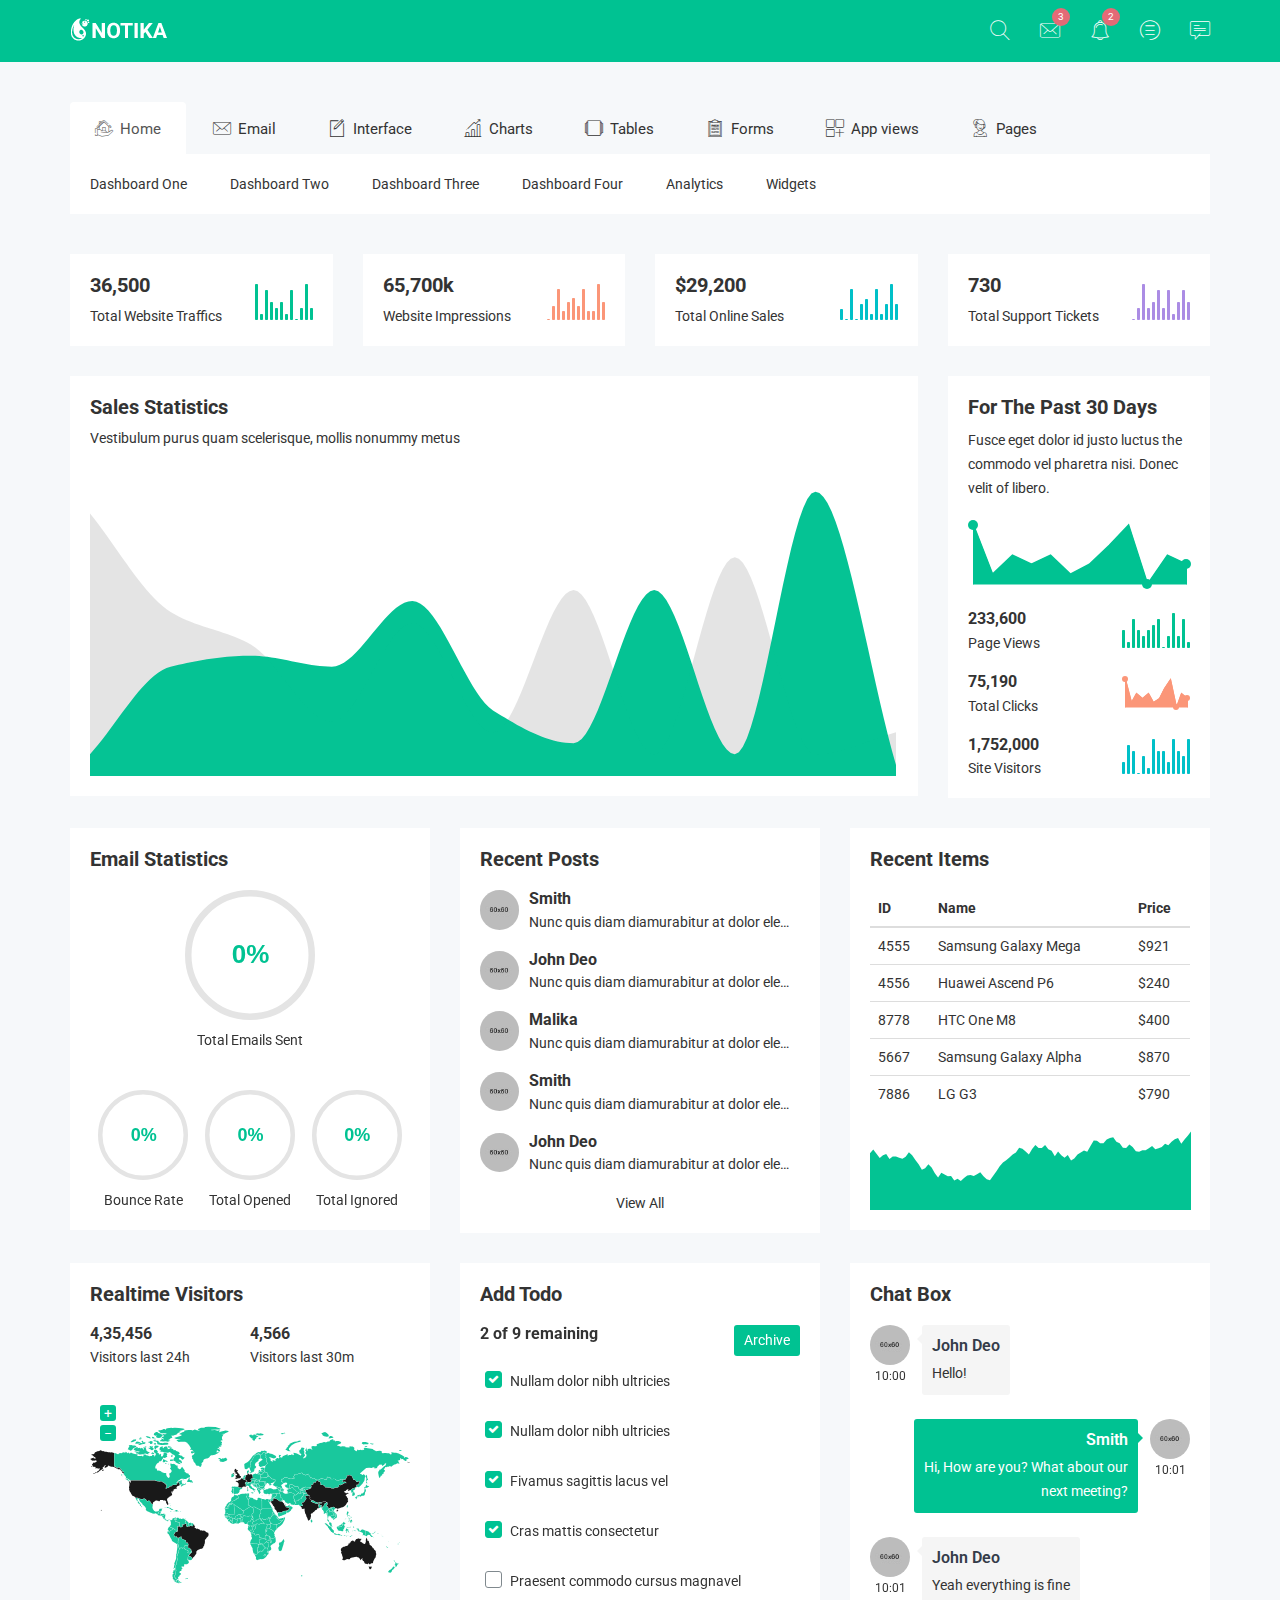
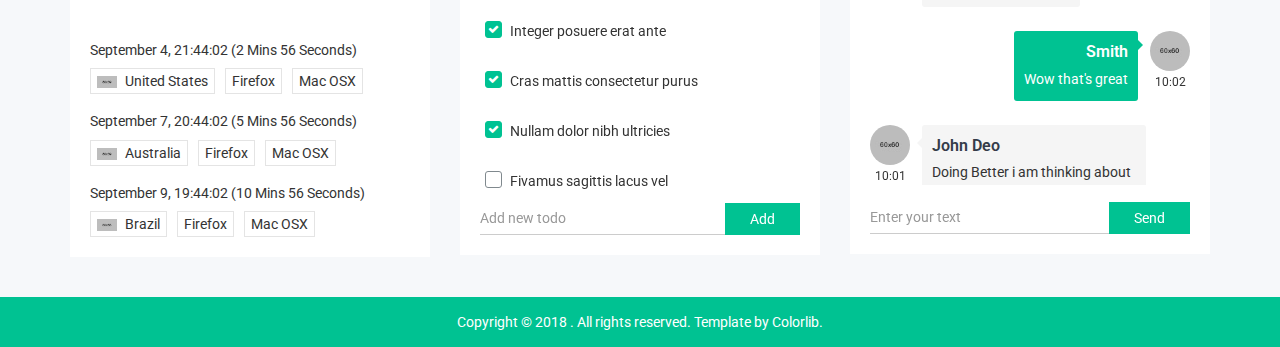
==== notika/green-horizotal/index.html @ bfae6a3f "Inicio Codificacion Proyecto Follow Go S.A.S" ====
<!doctype html>
<html lang="es-ES">

<head>
    <meta charset="utf-8">
    <meta http-equiv="x-ua-compatible" content="ie=edge">
    <title>Follow Go S.A.S</title>
    <meta name="description" content="">
    <meta name="viewport" content="width=device-width, initial-scale=1">
    <!-- favicon
		============================================ -->
    <link rel="shortcut icon" type="image/x-icon" href="img/favicon.ico">
    <!-- Google Fonts
		============================================ -->
    <link href="https://fonts.googleapis.com/css?family=Roboto:100,300,400,700,900" rel="stylesheet">
    <!-- Bootstrap CSS
		============================================ -->
    <link rel="stylesheet" href="css/bootstrap.min.css">
    <!-- Bootstrap CSS
		============================================ -->
    <link rel="stylesheet" href="css/font-awesome.min.css">
    <!-- owl.carousel CSS
		============================================ -->
    <link rel="stylesheet" href="css/owl.carousel.css">
    <link rel="stylesheet" href="css/owl.theme.css">
    <link rel="stylesheet" href="css/owl.transitions.css">
    <!-- meanmenu CSS
		============================================ -->
    <link rel="stylesheet" href="css/meanmenu/meanmenu.min.css">
    <!-- animate CSS
		============================================ -->
    <link rel="stylesheet" href="css/animate.css">
    <!-- normalize CSS
		============================================ -->
    <link rel="stylesheet" href="css/normalize.css">
    <!-- mCustomScrollbar CSS
		============================================ -->
    <link rel="stylesheet" href="css/scrollbar/jquery.mCustomScrollbar.min.css">
    <!-- jvectormap CSS
		============================================ -->
    <link rel="stylesheet" href="css/jvectormap/jquery-jvectormap-2.0.3.css">
    <!-- notika icon CSS
		============================================ -->
    <link rel="stylesheet" href="css/notika-custom-icon.css">
    <!-- wave CSS
		============================================ -->
    <link rel="stylesheet" href="css/wave/waves.min.css">
    <!-- main CSS
		============================================ -->
    <link rel="stylesheet" href="css/main.css">
    <!-- style CSS
		============================================ -->
    <link rel="stylesheet" href="style.css">
    <!-- responsive CSS
		============================================ -->
    <link rel="stylesheet" href="css/responsive.css">
    <!-- modernizr JS
		============================================ -->
    <script src="js/vendor/modernizr-2.8.3.min.js"></script>
</head>

<body>
    <!--[if lt IE 8]>
            <p class="browserupgrade">You are using an <strong>outdated</strong> browser. Please <a href="http://browsehappy.com/">upgrade your browser</a> to improve your experience.</p>
        <![endif]-->
    <!-- Start Header Top Area -->
    <div class="header-top-area">
        <div class="container">
            <div class="row">
                <div class="col-lg-4 col-md-4 col-sm-12 col-xs-12">
                    <div class="logo-area">
                        <a href="#"><img src="img/logo/logo.png" alt="" /></a>
                    </div>
                </div>
                <div class="col-lg-8 col-md-8 col-sm-12 col-xs-12">
                    <div class="header-top-menu">
                        <ul class="nav navbar-nav notika-top-nav">
                            <li class="nav-item dropdown">
                                <a href="#" data-toggle="dropdown" role="button" aria-expanded="false" class="nav-link dropdown-toggle"><span><i class="notika-icon notika-search"></i></span></a>
                                <div role="menu" class="dropdown-menu search-dd animated flipInX">
                                    <div class="search-input">
                                        <i class="notika-icon notika-left-arrow"></i>
                                        <input type="text" />
                                    </div>
                                </div>
                            </li>
                            <li class="nav-item dropdown">
                                <a href="#" data-toggle="dropdown" role="button" aria-expanded="false" class="nav-link dropdown-toggle"><span><i class="notika-icon notika-mail"></i></span></a>
                                <div role="menu" class="dropdown-menu message-dd animated zoomIn">
                                    <div class="hd-mg-tt">
                                        <h2>Messages</h2>
                                    </div>
                                    <div class="hd-message-info">
                                        <a href="#">
                                            <div class="hd-message-sn">
                                                <div class="hd-message-img">
                                                    <img src="img/post/1.jpg" alt="" />
                                                </div>
                                                <div class="hd-mg-ctn">
                                                    <h3>David Belle</h3>
                                                    <p>Cum sociis natoque penatibus et magnis dis parturient montes</p>
                                                </div>
                                            </div>
                                        </a>
                                        <a href="#">
                                            <div class="hd-message-sn">
                                                <div class="hd-message-img">
                                                    <img src="img/post/2.jpg" alt="" />
                                                </div>
                                                <div class="hd-mg-ctn">
                                                    <h3>Jonathan Morris</h3>
                                                    <p>Cum sociis natoque penatibus et magnis dis parturient montes</p>
                                                </div>
                                            </div>
                                        </a>
                                        <a href="#">
                                            <div class="hd-message-sn">
                                                <div class="hd-message-img">
                                                    <img src="img/post/4.jpg" alt="" />
                                                </div>
                                                <div class="hd-mg-ctn">
                                                    <h3>Fredric Mitchell</h3>
                                                    <p>Cum sociis natoque penatibus et magnis dis parturient montes</p>
                                                </div>
                                            </div>
                                        </a>
                                        <a href="#">
                                            <div class="hd-message-sn">
                                                <div class="hd-message-img">
                                                    <img src="img/post/1.jpg" alt="" />
                                                </div>
                                                <div class="hd-mg-ctn">
                                                    <h3>David Belle</h3>
                                                    <p>Cum sociis natoque penatibus et magnis dis parturient montes</p>
                                                </div>
                                            </div>
                                        </a>
                                        <a href="#">
                                            <div class="hd-message-sn">
                                                <div class="hd-message-img">
                                                    <img src="img/post/2.jpg" alt="" />
                                                </div>
                                                <div class="hd-mg-ctn">
                                                    <h3>Glenn Jecobs</h3>
                                                    <p>Cum sociis natoque penatibus et magnis dis parturient montes</p>
                                                </div>
                                            </div>
                                        </a>
                                    </div>
                                    <div class="hd-mg-va">
                                        <a href="#">View All</a>
                                    </div>
                                </div>
                            </li>
                            <li class="nav-item nc-al"><a href="#" data-toggle="dropdown" role="button" aria-expanded="false" class="nav-link dropdown-toggle"><span><i class="notika-icon notika-alarm"></i></span><div class="spinner4 spinner-4"></div><div class="ntd-ctn"><span>3</span></div></a>
                                <div role="menu" class="dropdown-menu message-dd notification-dd animated zoomIn">
                                    <div class="hd-mg-tt">
                                        <h2>Notification</h2>
                                    </div>
                                    <div class="hd-message-info">
                                        <a href="#">
                                            <div class="hd-message-sn">
                                                <div class="hd-message-img">
                                                    <img src="img/post/1.jpg" alt="" />
                                                </div>
                                                <div class="hd-mg-ctn">
                                                    <h3>David Belle</h3>
                                                    <p>Cum sociis natoque penatibus et magnis dis parturient montes</p>
                                                </div>
                                            </div>
                                        </a>
                                        <a href="#">
                                            <div class="hd-message-sn">
                                                <div class="hd-message-img">
                                                    <img src="img/post/2.jpg" alt="" />
                                                </div>
                                                <div class="hd-mg-ctn">
                                                    <h3>Jonathan Morris</h3>
                                                    <p>Cum sociis natoque penatibus et magnis dis parturient montes</p>
                                                </div>
                                            </div>
                                        </a>
                                        <a href="#">
                                            <div class="hd-message-sn">
                                                <div class="hd-message-img">
                                                    <img src="img/post/4.jpg" alt="" />
                                                </div>
                                                <div class="hd-mg-ctn">
                                                    <h3>Fredric Mitchell</h3>
                                                    <p>Cum sociis natoque penatibus et magnis dis parturient montes</p>
                                                </div>
                                            </div>
                                        </a>
                                        <a href="#">
                                            <div class="hd-message-sn">
                                                <div class="hd-message-img">
                                                    <img src="img/post/1.jpg" alt="" />
                                                </div>
                                                <div class="hd-mg-ctn">
                                                    <h3>David Belle</h3>
                                                    <p>Cum sociis natoque penatibus et magnis dis parturient montes</p>
                                                </div>
                                            </div>
                                        </a>
                                        <a href="#">
                                            <div class="hd-message-sn">
                                                <div class="hd-message-img">
                                                    <img src="img/post/2.jpg" alt="" />
                                                </div>
                                                <div class="hd-mg-ctn">
                                                    <h3>Glenn Jecobs</h3>
                                                    <p>Cum sociis natoque penatibus et magnis dis parturient montes</p>
                                                </div>
                                            </div>
                                        </a>
                                    </div>
                                    <div class="hd-mg-va">
                                        <a href="#">View All</a>
                                    </div>
                                </div>
                            </li>
                            <li class="nav-item"><a href="#" data-toggle="dropdown" role="button" aria-expanded="false" class="nav-link dropdown-toggle"><span><i class="notika-icon notika-menus"></i></span><div class="spinner4 spinner-4"></div><div class="ntd-ctn"><span>2</span></div></a>
                                <div role="menu" class="dropdown-menu message-dd task-dd animated zoomIn">
                                    <div class="hd-mg-tt">
                                        <h2>Tasks</h2>
                                    </div>
                                    <div class="hd-message-info hd-task-info">
                                        <div class="skill">
                                            <div class="progress">
                                                <div class="lead-content">
                                                    <p>HTML5 Validation Report</p>
                                                </div>
                                                <div class="progress-bar wow fadeInLeft" data-progress="95%" style="width: 95%;" data-wow-duration="1.5s" data-wow-delay="1.2s"> <span>95%</span>
                                                </div>
                                            </div>
                                            <div class="progress">
                                                <div class="lead-content">
                                                    <p>Google Chrome Extension</p>
                                                </div>
                                                <div class="progress-bar wow fadeInLeft" data-progress="85%" style="width: 85%;" data-wow-duration="1.5s" data-wow-delay="1.2s"><span>85%</span> </div>
                                            </div>
                                            <div class="progress">
                                                <div class="lead-content">
                                                    <p>Social Internet Projects</p>
                                                </div>
                                                <div class="progress-bar wow fadeInLeft" data-progress="75%" style="width: 75%;" data-wow-duration="1.5s" data-wow-delay="1.2s"><span>75%</span> </div>
                                            </div>
                                            <div class="progress">
                                                <div class="lead-content">
                                                    <p>Bootstrap Admin</p>
                                                </div>
                                                <div class="progress-bar wow fadeInLeft" data-progress="93%" style="width: 65%;" data-wow-duration="1.5s" data-wow-delay="1.2s"><span>65%</span> </div>
                                            </div>
                                            <div class="progress progress-bt">
                                                <div class="lead-content">
                                                    <p>Youtube App</p>
                                                </div>
                                                <div class="progress-bar wow fadeInLeft" data-progress="55%" style="width: 55%;" data-wow-duration="1.5s" data-wow-delay="1.2s"><span>55%</span> </div>
                                            </div>
                                        </div>
                                    </div>
                                    <div class="hd-mg-va">
                                        <a href="#">View All</a>
                                    </div>
                                </div>
                            </li>
                            <li class="nav-item"><a href="#" data-toggle="dropdown" role="button" aria-expanded="false" class="nav-link dropdown-toggle"><span><i class="notika-icon notika-chat"></i></span></a>
                                <div role="menu" class="dropdown-menu message-dd chat-dd animated zoomIn">
                                    <div class="hd-mg-tt">
                                        <h2>Chat</h2>
                                    </div>
                                    <div class="search-people">
                                        <i class="notika-icon notika-left-arrow"></i>
                                        <input type="text" placeholder="Search People" />
                                    </div>
                                    <div class="hd-message-info">
                                        <a href="#">
                                            <div class="hd-message-sn">
                                                <div class="hd-message-img chat-img">
                                                    <img src="img/post/1.jpg" alt="" />
                                                    <div class="chat-avaible"><i class="notika-icon notika-dot"></i></div>
                                                </div>
                                                <div class="hd-mg-ctn">
                                                    <h3>David Belle</h3>
                                                    <p>Available</p>
                                                </div>
                                            </div>
                                        </a>
                                        <a href="#">
                                            <div class="hd-message-sn">
                                                <div class="hd-message-img chat-img">
                                                    <img src="img/post/2.jpg" alt="" />
                                                </div>
                                                <div class="hd-mg-ctn">
                                                    <h3>Jonathan Morris</h3>
                                                    <p>Last seen 3 hours ago</p>
                                                </div>
                                            </div>
                                        </a>
                                        <a href="#">
                                            <div class="hd-message-sn">
                                                <div class="hd-message-img chat-img">
                                                    <img src="img/post/4.jpg" alt="" />
                                                </div>
                                                <div class="hd-mg-ctn">
                                                    <h3>Fredric Mitchell</h3>
                                                    <p>Last seen 2 minutes ago</p>
                                                </div>
                                            </div>
                                        </a>
                                        <a href="#">
                                            <div class="hd-message-sn">
                                                <div class="hd-message-img chat-img">
                                                    <img src="img/post/1.jpg" alt="" />
                                                    <div class="chat-avaible"><i class="notika-icon notika-dot"></i></div>
                                                </div>
                                                <div class="hd-mg-ctn">
                                                    <h3>David Belle</h3>
                                                    <p>Available</p>
                                                </div>
                                            </div>
                                        </a>
                                        <a href="#">
                                            <div class="hd-message-sn">
                                                <div class="hd-message-img chat-img">
                                                    <img src="img/post/2.jpg" alt="" />
                                                    <div class="chat-avaible"><i class="notika-icon notika-dot"></i></div>
                                                </div>
                                                <div class="hd-mg-ctn">
                                                    <h3>Glenn Jecobs</h3>
                                                    <p>Available</p>
                                                </div>
                                            </div>
                                        </a>
                                    </div>
                                    <div class="hd-mg-va">
                                        <a href="#">View All</a>
                                    </div>
                                </div>
                            </li>
                        </ul>
                    </div>
                </div>
            </div>
        </div>
    </div>
    <!-- End Header Top Area -->
    <!-- Mobile Menu start -->
    <div class="mobile-menu-area">
        <div class="container">
            <div class="row">
                <div class="col-lg-12 col-md-12 col-sm-12 col-xs-12">
                    <div class="mobile-menu">
                        <nav id="dropdown">
                            <ul class="mobile-menu-nav">
                                <li><a data-toggle="collapse" data-target="#Charts" href="#">Home</a>
                                    <ul class="collapse dropdown-header-top">
                                        <li><a href="index.html">Dashboard One</a></li>
                                        <li><a href="index-2.html">Dashboard Two</a></li>
                                        <li><a href="index-3.html">Dashboard Three</a></li>
                                        <li><a href="index-4.html">Dashboard Four</a></li>
                                        <li><a href="analytics.html">Analytics</a></li>
                                        <li><a href="widgets.html">Widgets</a></li>
                                    </ul>
                                </li>
                                <li><a data-toggle="collapse" data-target="#demoevent" href="#">Email</a>
                                    <ul id="demoevent" class="collapse dropdown-header-top">
                                        <li><a href="inbox.html">Inbox</a></li>
                                        <li><a href="view-email.html">View Email</a></li>
                                        <li><a href="compose-email.html">Compose Email</a></li>
                                    </ul>
                                </li>
                                <li><a data-toggle="collapse" data-target="#democrou" href="#">Interface</a>
                                    <ul id="democrou" class="collapse dropdown-header-top">
                                        <li><a href="animations.html">Animations</a></li>
                                        <li><a href="google-map.html">Google Map</a></li>
                                        <li><a href="data-map.html">Data Maps</a></li>
                                        <li><a href="code-editor.html">Code Editor</a></li>
                                        <li><a href="image-cropper.html">Images Cropper</a></li>
                                        <li><a href="wizard.html">Wizard</a></li>
                                    </ul>
                                </li>
                                <li><a data-toggle="collapse" data-target="#demolibra" href="#">Charts</a>
                                    <ul id="demolibra" class="collapse dropdown-header-top">
                                        <li><a href="flot-charts.html">Flot Charts</a></li>
                                        <li><a href="bar-charts.html">Bar Charts</a></li>
                                        <li><a href="line-charts.html">Line Charts</a></li>
                                        <li><a href="area-charts.html">Area Charts</a></li>
                                    </ul>
                                </li>
                                <li><a data-toggle="collapse" data-target="#demodepart" href="#">Tables</a>
                                    <ul id="demodepart" class="collapse dropdown-header-top">
                                        <li><a href="normal-table.html">Normal Table</a></li>
                                        <li><a href="data-table.html">Data Table</a></li>
                                    </ul>
                                </li>
                                <li><a data-toggle="collapse" data-target="#demo" href="#">Forms</a>
                                    <ul id="demo" class="collapse dropdown-header-top">
                                        <li><a href="form-elements.html">Form Elements</a></li>
                                        <li><a href="form-components.html">Form Components</a></li>
                                        <li><a href="form-examples.html">Form Examples</a></li>
                                    </ul>
                                </li>
                                <li><a data-toggle="collapse" data-target="#Miscellaneousmob" href="#">App views</a>
                                    <ul id="Miscellaneousmob" class="collapse dropdown-header-top">
                                        <li><a href="notification.html">Notifications</a>
                                        </li>
                                        <li><a href="alert.html">Alerts</a>
                                        </li>
                                        <li><a href="modals.html">Modals</a>
                                        </li>
                                        <li><a href="buttons.html">Buttons</a>
                                        </li>
                                        <li><a href="tabs.html">Tabs</a>
                                        </li>
                                        <li><a href="accordion.html">Accordion</a>
                                        </li>
                                        <li><a href="dialog.html">Dialogs</a>
                                        </li>
                                        <li><a href="popovers.html">Popovers</a>
                                        </li>
                                        <li><a href="tooltips.html">Tooltips</a>
                                        </li>
                                        <li><a href="dropdown.html">Dropdowns</a>
                                        </li>
                                    </ul>
                                </li>
                                <li><a data-toggle="collapse" data-target="#Pagemob" href="#">Pages</a>
                                    <ul id="Pagemob" class="collapse dropdown-header-top">
                                        <li><a href="contact.html">Contact</a>
                                        </li>
                                        <li><a href="invoice.html">Invoice</a>
                                        </li>
                                        <li><a href="typography.html">Typography</a>
                                        </li>
                                        <li><a href="color.html">Color</a>
                                        </li>
                                        <li><a href="login-register.html">Login Register</a>
                                        </li>
                                        <li><a href="404.html">404 Page</a>
                                        </li>
                                    </ul>
                                </li>
                            </ul>
                        </nav>
                    </div>
                </div>
            </div>
        </div>
    </div>
    <!-- Mobile Menu end -->
    <!-- Main Menu area start-->
    <div class="main-menu-area mg-tb-40">
        <div class="container">
            <div class="row">
                <div class="col-lg-12 col-md-12 col-sm-12 col-xs-12">
                    <ul class="nav nav-tabs notika-menu-wrap menu-it-icon-pro">
                        <li class="active"><a data-toggle="tab" href="#Home"><i class="notika-icon notika-house"></i> Home</a>
                        </li>
                        <li><a data-toggle="tab" href="#mailbox"><i class="notika-icon notika-mail"></i> Email</a>
                        </li>
                        <li><a data-toggle="tab" href="#Interface"><i class="notika-icon notika-edit"></i> Interface</a>
                        </li>
                        <li><a data-toggle="tab" href="#Charts"><i class="notika-icon notika-bar-chart"></i> Charts</a>
                        </li>
                        <li><a data-toggle="tab" href="#Tables"><i class="notika-icon notika-windows"></i> Tables</a>
                        </li>
                        <li><a data-toggle="tab" href="#Forms"><i class="notika-icon notika-form"></i> Forms</a>
                        </li>
                        <li><a data-toggle="tab" href="#Appviews"><i class="notika-icon notika-app"></i> App views</a>
                        </li>
                        <li><a data-toggle="tab" href="#Page"><i class="notika-icon notika-support"></i> Pages</a>
                        </li>
                    </ul>
                    <div class="tab-content custom-menu-content">
                        <div id="Home" class="tab-pane in active notika-tab-menu-bg animated flipInX">
                            <ul class="notika-main-menu-dropdown">
                                <li><a href="index.html">Dashboard One</a>
                                </li>
                                <li><a href="index-2.html">Dashboard Two</a>
                                </li>
                                <li><a href="index-3.html">Dashboard Three</a>
                                </li>
                                <li><a href="index-4.html">Dashboard Four</a>
                                </li>
                                <li><a href="analytics.html">Analytics</a>
                                </li>
                                <li><a href="widgets.html">Widgets</a>
                                </li>
                            </ul>
                        </div>
                        <div id="mailbox" class="tab-pane notika-tab-menu-bg animated flipInX">
                            <ul class="notika-main-menu-dropdown">
                                <li><a href="inbox.html">Inbox</a>
                                </li>
                                <li><a href="view-email.html">View Email</a>
                                </li>
                                <li><a href="compose-email.html">Compose Email</a>
                                </li>
                            </ul>
                        </div>
                        <div id="Interface" class="tab-pane notika-tab-menu-bg animated flipInX">
                            <ul class="notika-main-menu-dropdown">
                                <li><a href="animations.html">Animations</a>
                                </li>
                                <li><a href="google-map.html">Google Map</a>
                                </li>
                                <li><a href="data-map.html">Data Maps</a>
                                </li>
                                <li><a href="code-editor.html">Code Editor</a>
                                </li>
                                <li><a href="image-cropper.html">Images Cropper</a>
                                </li>
                                <li><a href="wizard.html">Wizard</a>
                                </li>
                            </ul>
                        </div>
                        <div id="Charts" class="tab-pane notika-tab-menu-bg animated flipInX">
                            <ul class="notika-main-menu-dropdown">
                                <li><a href="flot-charts.html">Flot Charts</a>
                                </li>
                                <li><a href="bar-charts.html">Bar Charts</a>
                                </li>
                                <li><a href="line-charts.html">Line Charts</a>
                                </li>
                                <li><a href="area-charts.html">Area Charts</a>
                                </li>
                            </ul>
                        </div>
                        <div id="Tables" class="tab-pane notika-tab-menu-bg animated flipInX">
                            <ul class="notika-main-menu-dropdown">
                                <li><a href="normal-table.html">Normal Table</a>
                                </li>
                                <li><a href="data-table.html">Data Table</a>
                                </li>
                            </ul>
                        </div>
                        <div id="Forms" class="tab-pane notika-tab-menu-bg animated flipInX">
                            <ul class="notika-main-menu-dropdown">
                                <li><a href="form-elements.html">Form Elements</a>
                                </li>
                                <li><a href="form-components.html">Form Components</a>
                                </li>
                                <li><a href="form-examples.html">Form Examples</a>
                                </li>
                            </ul>
                        </div>
                        <div id="Appviews" class="tab-pane notika-tab-menu-bg animated flipInX">
                            <ul class="notika-main-menu-dropdown">
                                <li><a href="notification.html">Notifications</a>
                                </li>
                                <li><a href="alert.html">Alerts</a>
                                </li>
                                <li><a href="modals.html">Modals</a>
                                </li>
                                <li><a href="buttons.html">Buttons</a>
                                </li>
                                <li><a href="tabs.html">Tabs</a>
                                </li>
                                <li><a href="accordion.html">Accordion</a>
                                </li>
                                <li><a href="dialog.html">Dialogs</a>
                                </li>
                                <li><a href="popovers.html">Popovers</a>
                                </li>
                                <li><a href="tooltips.html">Tooltips</a>
                                </li>
                                <li><a href="dropdown.html">Dropdowns</a>
                                </li>
                            </ul>
                        </div>
                        <div id="Page" class="tab-pane notika-tab-menu-bg animated flipInX">
                            <ul class="notika-main-menu-dropdown">
                                <li><a href="contact.html">Contact</a>
                                </li>
                                <li><a href="invoice.html">Invoice</a>
                                </li>
                                <li><a href="typography.html">Typography</a>
                                </li>
                                <li><a href="color.html">Color</a>
                                </li>
                                <li><a href="login-register.html">Login Register</a>
                                </li>
                                <li><a href="404.html">404 Page</a>
                                </li>
                            </ul>
                        </div>
                    </div>
                </div>
            </div>
        </div>
    </div>
    <!-- Main Menu area End-->
    <!-- Start Status area -->
    <div class="notika-status-area">
        <div class="container">
            <div class="row">
                <div class="col-lg-3 col-md-6 col-sm-6 col-xs-12">
                    <div class="wb-traffic-inner notika-shadow sm-res-mg-t-30 tb-res-mg-t-30">
                        <div class="website-traffic-ctn">
                            <h2><span class="counter">50,000</span></h2>
                            <p>Total Website Traffics</p>
                        </div>
                        <div class="sparkline-bar-stats1">9,4,8,6,5,6,4,8,3,5,9,5</div>
                    </div>
                </div>
                <div class="col-lg-3 col-md-6 col-sm-6 col-xs-12">
                    <div class="wb-traffic-inner notika-shadow sm-res-mg-t-30 tb-res-mg-t-30">
                        <div class="website-traffic-ctn">
                            <h2><span class="counter">90,000</span>k</h2>
                            <p>Website Impressions</p>
                        </div>
                        <div class="sparkline-bar-stats2">1,4,8,3,5,6,4,8,3,3,9,5</div>
                    </div>
                </div>
                <div class="col-lg-3 col-md-6 col-sm-6 col-xs-12">
                    <div class="wb-traffic-inner notika-shadow sm-res-mg-t-30 tb-res-mg-t-30 dk-res-mg-t-30">
                        <div class="website-traffic-ctn">
                            <h2>$<span class="counter">40,000</span></h2>
                            <p>Total Online Sales</p>
                        </div>
                        <div class="sparkline-bar-stats3">4,2,8,2,5,6,3,8,3,5,9,5</div>
                    </div>
                </div>
                <div class="col-lg-3 col-md-6 col-sm-6 col-xs-12">
                    <div class="wb-traffic-inner notika-shadow sm-res-mg-t-30 tb-res-mg-t-30 dk-res-mg-t-30">
                        <div class="website-traffic-ctn">
                            <h2><span class="counter">1,000</span></h2>
                            <p>Total Support Tickets</p>
                        </div>
                        <div class="sparkline-bar-stats4">2,4,8,4,5,7,4,7,3,5,7,5</div>
                    </div>
                </div>
            </div>
        </div>
    </div>
    <!-- End Status area-->
    <!-- Start Sale Statistic area-->
    <div class="sale-statistic-area">
        <div class="container">
            <div class="row">
                <div class="col-lg-9 col-md-8 col-sm-7 col-xs-12">
                    <div class="sale-statistic-inner notika-shadow mg-tb-30">
                        <div class="curved-inner-pro">
                            <div class="curved-ctn">
                                <h2>Sales Statistics</h2>
                                <p>Vestibulum purus quam scelerisque, mollis nonummy metus</p>
                            </div>
                        </div>
                        <div id="curved-line-chart" class="flot-chart-sts flot-chart"></div>
                    </div>
                </div>
                <div class="col-lg-3 col-md-4 col-sm-5 col-xs-12">
                    <div class="statistic-right-area notika-shadow mg-tb-30 sm-res-mg-t-0">
                        <div class="past-day-statis">
                            <h2>For The Past 30 Days</h2>
                            <p>Fusce eget dolor id justo luctus the commodo vel pharetra nisi. Donec velit of libero.</p>
                        </div>
						<div class="dash-widget-visits"></div>
                        <div class="past-statistic-an">
                            <div class="past-statistic-ctn">
                                <h3><span class="counter">3,20,000</span></h3>
                                <p>Page Views</p>
                            </div>
                            <div class="past-statistic-graph">
                                <div class="stats-bar"></div>
                            </div>
                        </div>
                        <div class="past-statistic-an">
                            <div class="past-statistic-ctn">
                                <h3><span class="counter">1,03,000</span></h3>
                                <p>Total Clicks</p>
                            </div>
                            <div class="past-statistic-graph">
                                <div class="stats-line"></div>
                            </div>
                        </div>
                        <div class="past-statistic-an">
                            <div class="past-statistic-ctn">
                                <h3><span class="counter">24,00,000</span></h3>
                                <p>Site Visitors</p>
                            </div>
                            <div class="past-statistic-graph">
                                <div class="stats-bar-2"></div>
                            </div>
                        </div>
                    </div>
                </div>
            </div>
        </div>
    </div>
    <!-- End Sale Statistic area-->
    <!-- Start Email Statistic area-->
    <div class="notika-email-post-area">
        <div class="container">
            <div class="row">
                <div class="col-lg-4 col-md-6 col-sm-6 col-xs-12">
                    <div class="email-statis-inner notika-shadow">
                        <div class="email-ctn-round">
                            <div class="email-rdn-hd">
								<h2>Email Statistics</h2>
							</div>
                            <div class="email-statis-wrap">
                                <div class="email-round-nock">
                                    <input type="text" class="knob" value="0" data-rel="55" data-linecap="round" data-width="130" data-bgcolor="#E4E4E4" data-fgcolor="#00c292" data-thickness=".10" data-readonly="true">
                                </div>
                                <div class="email-ctn-nock">
                                    <p>Total Emails Sent</p>
                                </div>
                            </div>
                            <div class="email-round-gp">
                                <div class="email-round-pro">
                                    <div class="email-signle-gp">
                                        <input type="text" class="knob" value="0" data-rel="75" data-linecap="round" data-width="90" data-bgcolor="#E4E4E4" data-fgcolor="#00c292" data-thickness=".10" data-readonly="true" disabled>
                                    </div>
                                    <div class="email-ctn-nock">
                                        <p>Bounce Rate</p>
                                    </div>
                                </div>
                                <div class="email-round-pro">
                                    <div class="email-signle-gp">
                                        <input type="text" class="knob" value="0" data-rel="35" data-linecap="round" data-width="90" data-bgcolor="#E4E4E4" data-fgcolor="#00c292" data-thickness=".10" data-readonly="true" disabled>
                                    </div>
                                    <div class="email-ctn-nock">
                                        <p>Total Opened</p>
                                    </div>
                                </div>
                                <div class="email-round-pro sm-res-ds-n lg-res-mg-bl">
                                    <div class="email-signle-gp">
                                        <input type="text" class="knob" value="0" data-rel="45" data-linecap="round" data-width="90" data-bgcolor="#E4E4E4" data-fgcolor="#00c292" data-thickness=".10" data-readonly="true" disabled>
                                    </div>
                                    <div class="email-ctn-nock">
                                        <p>Total Ignored</p>
                                    </div>
                                </div>
                            </div>
                        </div>
                    </div>
                </div>
                <div class="col-lg-4 col-md-6 col-sm-6 col-xs-12">
                    <div class="recent-post-wrapper notika-shadow sm-res-mg-t-30 tb-res-ds-n dk-res-ds">
                        <div class="recent-post-ctn">
                            <div class="recent-post-title">
                                <h2>Recent Posts</h2>
                            </div>
                        </div>
                        <div class="recent-post-items">
                            <div class="recent-post-signle rct-pt-mg-wp">
                                <a href="#">
                                    <div class="recent-post-flex">
                                        <div class="recent-post-img">
                                            <img src="img/post/2.jpg" alt="" />
                                        </div>
                                        <div class="recent-post-it-ctn">
                                            <h2>Smith</h2>
                                            <p>Nunc quis diam diamurabitur at dolor elementum, dictum turpis vel</p>
                                        </div>
                                    </div>
                                </a>
                            </div>
                            <div class="recent-post-signle">
                                <a href="#">
                                    <div class="recent-post-flex rct-pt-mg">
                                        <div class="recent-post-img">
                                            <img src="img/post/1.jpg" alt="" />
                                        </div>
                                        <div class="recent-post-it-ctn">
                                            <h2>John Deo</h2>
                                            <p>Nunc quis diam diamurabitur at dolor elementum, dictum turpis vel</p>
                                        </div>
                                    </div>
                                </a>
                            </div>
                            <div class="recent-post-signle">
                                <a href="#">
                                    <div class="recent-post-flex rct-pt-mg">
                                        <div class="recent-post-img">
                                            <img src="img/post/4.jpg" alt="" />
                                        </div>
                                        <div class="recent-post-it-ctn">
                                            <h2>Malika</h2>
                                            <p>Nunc quis diam diamurabitur at dolor elementum, dictum turpis vel</p>
                                        </div>
                                    </div>
                                </a>
                            </div>
                            <div class="recent-post-signle">
                                <a href="#">
                                    <div class="recent-post-flex rct-pt-mg">
                                        <div class="recent-post-img">
                                            <img src="img/post/2.jpg" alt="" />
                                        </div>
                                        <div class="recent-post-it-ctn">
                                            <h2>Smith</h2>
                                            <p>Nunc quis diam diamurabitur at dolor elementum, dictum turpis vel</p>
                                        </div>
                                    </div>
                                </a>
                            </div>
                            <div class="recent-post-signle">
                                <a href="#">
                                    <div class="recent-post-flex rct-pt-mg">
                                        <div class="recent-post-img">
                                            <img src="img/post/1.jpg" alt="" />
                                        </div>
                                        <div class="recent-post-it-ctn">
                                            <h2>John Deo</h2>
                                            <p>Nunc quis diam diamurabitur at dolor elementum, dictum turpis vel</p>
                                        </div>
                                    </div>
                                </a>
                            </div>
                            <div class="recent-post-signle">
                                <a href="#">
                                    <div class="recent-post-flex rc-ps-vw">
                                        <div class="recent-post-line rct-pt-mg">
                                            <p>View All</p>
                                        </div>
                                    </div>
                                </a>
                            </div>
                        </div>
                    </div>
                </div>
                <div class="col-lg-4 col-md-6 col-sm-6 col-xs-12">
                    <div class="recent-items-wp notika-shadow sm-res-mg-t-30">
                        <div class="rc-it-ltd">
                            <div class="recent-items-ctn">
                                <div class="recent-items-title">
                                    <h2>Recent Items</h2>
                                </div>
                            </div>
                            <div class="recent-items-inn">
                                <table class="table table-inner table-vmiddle">
                                    <thead>
                                        <tr>
                                            <th>ID</th>
                                            <th>Name</th>
                                            <th style="width: 60px">Price</th>
                                        </tr>
                                    </thead>
                                    <tbody>
                                        <tr>
                                            <td class="f-500 c-cyan">4555</td>
                                            <td>Samsung Galaxy Mega</td>
                                            <td class="f-500 c-cyan">$921</td>
                                        </tr>
                                        <tr>
                                            <td class="f-500 c-cyan">4556</td>
                                            <td>Huawei Ascend P6</td>
                                            <td class="f-500 c-cyan">$240</td>
                                        </tr>
                                        <tr>
                                            <td class="f-500 c-cyan">8778</td>
                                            <td>HTC One M8</td>
                                            <td class="f-500 c-cyan">$400</td>
                                        </tr>
                                        <tr>
                                            <td class="f-500 c-cyan">5667</td>
                                            <td>Samsung Galaxy Alpha</td>
                                            <td class="f-500 c-cyan">$870</td>
                                        </tr>
                                        <tr>
                                            <td class="f-500 c-cyan">7886</td>
                                            <td>LG G3</td>
                                            <td class="f-500 c-cyan">$790</td>
                                        </tr>
                                    </tbody>
                                </table>
                            </div>
							<div id="recent-items-chart" class="flot-chart-items flot-chart vt-ct-it tb-rc-it-res"></div>
                        </div>
                    </div>
                </div>
            </div>
        </div>
    </div>
    <!-- End Email Statistic area-->
    <!-- Start Realtime sts area-->
    <div class="realtime-statistic-area">
        <div class="container">
            <div class="row">
                <div class="col-lg-4 col-md-6 col-sm-6 col-xs-12">
                    <div class="realtime-wrap notika-shadow mg-t-30">
                        <div class="realtime-ctn">
                            <div class="realtime-title">
                                <h2>Realtime Visitors</h2>
                            </div>
                        </div>
                        <div class="realtime-visitor-ctn">
                            <div class="realtime-vst-sg">
                                <h4><span class="counter">4,35,456</span></h4>
                                <p>Visitors last 24h</p>
                            </div>
                            <div class="realtime-vst-sg">
                                <h4><span class="counter">4,566</span></h4>
                                <p>Visitors last 30m</p>
                            </div>
                        </div>
                        <div class="realtime-map">
                            <div class="vectorjsmarp" id="world-map"></div>
                        </div>
                        <div class="realtime-country-ctn realtime-ltd-mg">
                            <h5>September 4, 21:44:02 (2 Mins 56 Seconds)</h5>
                            <div class="realtime-ctn-bw">
                                <div class="realtime-ctn-st">
                                    <span><img src="img/country/1.png" alt="" /></span> <span>United States</span>
                                </div>
                                <div class="realtime-bw">
                                    <span>Firefox</span>
                                </div>
                                <div class="realtime-bw">
                                    <span>Mac OSX</span>
                                </div>
                            </div>
                        </div>
                        <div class="realtime-country-ctn">
                            <h5>September 7, 20:44:02 (5 Mins 56 Seconds)</h5>
                            <div class="realtime-ctn-bw">
                                <div class="realtime-ctn-st">
                                    <span><img src="img/country/2.png" alt="" /></span> <span>Australia</span>
                                </div>
                                <div class="realtime-bw">
                                    <span>Firefox</span>
                                </div>
                                <div class="realtime-bw">
                                    <span>Mac OSX</span>
                                </div>
                            </div>
                        </div>
                        <div class="realtime-country-ctn">
                            <h5>September 9, 19:44:02 (10 Mins 56 Seconds)</h5>
                            <div class="realtime-ctn-bw">
                                <div class="realtime-ctn-st">
                                    <span><img src="img/country/3.png" alt="" /></span> <span>Brazil</span>
                                </div>
                                <div class="realtime-bw">
                                    <span>Firefox</span>
                                </div>
                                <div class="realtime-bw">
                                    <span>Mac OSX</span>
                                </div>
                            </div>
                        </div>
                    </div>
                </div>
                <div class="col-lg-4 col-md-6 col-sm-6 col-xs-12">
                    <div class="add-todo-list notika-shadow mg-t-30">
                        <div class="realtime-ctn">
                            <div class="realtime-title">
                                <h2>Add Todo</h2>
                            </div>
                        </div>
                        <div class="card-box">
                            <div class="todoapp">
                                <div class="row">
                                    <div class="col-sm-6 col-md-6 col-sm-6 col-xs-12">
                                        <h4 id="todo-message"><span id="todo-remaining"></span> of <span id="todo-total"></span> remaining</h4>
                                    </div>
                                    <div class="col-sm-6 col-md-6 col-sm-6 col-xs-12">
                                        <div class="notika-todo-btn">
                                            <a href="#" class="pull-right btn btn-primary btn-sm" id="btn-archive">Archive</a>
                                        </div>
                                    </div>
                                </div>
                                <div class="notika-todo-scrollbar">
                                    <ul class="list-group no-margn todo-list" id="todo-list"></ul>
                                </div>
                                <div id="todo-form">
                                    <div class="row">
                                        <div class="col-sm-12 col-md-12 col-sm-12 col-xs-12 todo-inputbar">
                                            <div class="form-group todo-flex">
                                                <div class="nk-int-st">
                                                    <input type="text" id="todo-input-text" name="todo-input-text" class="form-control" placeholder="Add new todo">
                                                </div>
                                                <div class="todo-send">
                                                    <button class="btn-primary btn-md btn-block btn notika-add-todo" type="button" id="todo-btn-submit">Add</button>
                                                </div>
                                            </div>
                                        </div>
                                    </div>
                                </div>
                            </div>
                        </div>
                    </div>
                </div>
                <div class="col-lg-4 col-md-6 col-sm-6 col-xs-12">
                    <div class="notika-chat-list notika-shadow mg-t-30 tb-res-ds-n dk-res-ds">
                        <div class="realtime-ctn">
                            <div class="realtime-title">
                                <h2>Chat Box</h2>
                            </div>
                        </div>
                        <div class="card-box">
                            <div class="chat-conversation">
                                <div class="widgets-chat-scrollbar">
                                    <ul class="conversation-list">
                                        <li class="clearfix">
                                            <div class="chat-avatar">
                                                <img src="img/post/1.jpg" alt="male">
                                                <i>10:00</i>
                                            </div>
                                            <div class="conversation-text">
                                                <div class="ctext-wrap">
                                                    <i>John Deo</i>
                                                    <p>
                                                        Hello!
                                                    </p>
                                                </div>
                                            </div>
                                        </li>
                                        <li class="clearfix odd">
                                            <div class="chat-avatar">
                                                <img src="img/post/2.jpg" alt="Female">
                                                <i>10:01</i>
                                            </div>
                                            <div class="conversation-text">
                                                <div class="ctext-wrap chat-widgets-cn">
                                                    <i>Smith</i>
                                                    <p>
                                                        Hi, How are you? What about our next meeting?
                                                    </p>
                                                </div>
                                            </div>
                                        </li>
                                        <li class="clearfix">
                                            <div class="chat-avatar">
                                                <img src="img/post/1.jpg" alt="male">
                                                <i>10:01</i>
                                            </div>
                                            <div class="conversation-text">
                                                <div class="ctext-wrap">
                                                    <i>John Deo</i>
                                                    <p>
                                                        Yeah everything is fine
                                                    </p>
                                                </div>
                                            </div>
                                        </li>
                                        <li class="clearfix odd">
                                            <div class="chat-avatar">
                                                <img src="img/post/2.jpg" alt="male">
                                                <i>10:02</i>
                                            </div>
                                            <div class="conversation-text">
                                                <div class="ctext-wrap chat-widgets-cn">
                                                    <i>Smith</i>
                                                    <p>
                                                        Wow that's great
                                                    </p>
                                                </div>
                                            </div>
                                        </li>
                                        <li class="clearfix">
                                            <div class="chat-avatar">
                                                <img src="img/post/1.jpg" alt="male">
                                                <i>10:01</i>
                                            </div>
                                            <div class="conversation-text">
                                                <div class="ctext-wrap">
                                                    <i>John Deo</i>
                                                    <p>
                                                        Doing Better i am thinking about that..
                                                    </p>
                                                </div>
                                            </div>
                                        </li>
                                        <li class="clearfix odd">
                                            <div class="chat-avatar">
                                                <img src="img/post/2.jpg" alt="male">
                                                <i>10:02</i>
                                            </div>
                                            <div class="conversation-text">
                                                <div class="ctext-wrap chat-widgets-cn">
                                                    <i>Smith</i>
                                                    <p>
                                                        Wow, You also tallent man...
                                                    </p>
                                                </div>
                                            </div>
                                        </li>
                                    </ul>
                                </div>
                                <div class="chat-widget-input">
                                    <div class="row">
                                        <div class="col-sm-12 col-md-12 col-sm-12 col-xs-12 chat-inputbar">
                                            <div class="form-group todo-flex">
                                                <div class="nk-int-st">
                                                    <input type="text" class="form-control chat-input" placeholder="Enter your text">
                                                </div>
                                                <div class="chat-send">
                                                    <button type="submit" class="btn btn-md btn-primary btn-block notika-chat-btn">Send</button>
                                                </div>
                                            </div>
                                        </div>
                                    </div>
                                </div>
                            </div>
                        </div>
                    </div>
                </div>
            </div>
        </div>
    </div>
    <!-- End Realtime sts area-->
    <!-- Start Footer area-->
    <div class="footer-copyright-area">
        <div class="container">
            <div class="row">
                <div class="col-lg-12 col-md-12 col-sm-12 col-xs-12">
                    <div class="footer-copy-right">
                        <p>Copyright © 2018 
. All rights reserved. Template by <a href="https://colorlib.com">Colorlib</a>.</p>
                    </div>
                </div>
            </div>
        </div>
    </div>
    <!-- End Footer area-->
    <!-- jquery
		============================================ -->
    <script src="js/vendor/jquery-1.12.4.min.js"></script>
    <!-- bootstrap JS
		============================================ -->
    <script src="js/bootstrap.min.js"></script>
    <!-- wow JS
		============================================ -->
    <script src="js/wow.min.js"></script>
    <!-- price-slider JS
		============================================ -->
    <script src="js/jquery-price-slider.js"></script>
    <!-- owl.carousel JS
		============================================ -->
    <script src="js/owl.carousel.min.js"></script>
    <!-- scrollUp JS
		============================================ -->
    <script src="js/jquery.scrollUp.min.js"></script>
    <!-- meanmenu JS
		============================================ -->
    <script src="js/meanmenu/jquery.meanmenu.js"></script>
    <!-- counterup JS
		============================================ -->
    <script src="js/counterup/jquery.counterup.min.js"></script>
    <script src="js/counterup/waypoints.min.js"></script>
    <script src="js/counterup/counterup-active.js"></script>
    <!-- mCustomScrollbar JS
		============================================ -->
    <script src="js/scrollbar/jquery.mCustomScrollbar.concat.min.js"></script>
    <!-- jvectormap JS
		============================================ -->
    <script src="js/jvectormap/jquery-jvectormap-2.0.2.min.js"></script>
    <script src="js/jvectormap/jquery-jvectormap-world-mill-en.js"></script>
    <script src="js/jvectormap/jvectormap-active.js"></script>
    <!-- sparkline JS
		============================================ -->
    <script src="js/sparkline/jquery.sparkline.min.js"></script>
    <script src="js/sparkline/sparkline-active.js"></script>
    <!-- sparkline JS
		============================================ -->
    <script src="js/flot/jquery.flot.js"></script>
    <script src="js/flot/jquery.flot.resize.js"></script>
    <script src="js/flot/curvedLines.js"></script>
    <script src="js/flot/flot-active.js"></script>
    <!-- knob JS
		============================================ -->
    <script src="js/knob/jquery.knob.js"></script>
    <script src="js/knob/jquery.appear.js"></script>
    <script src="js/knob/knob-active.js"></script>
    <!--  wave JS
		============================================ -->
    <script src="js/wave/waves.min.js"></script>
    <script src="js/wave/wave-active.js"></script>
    <!--  todo JS
		============================================ -->
    <script src="js/todo/jquery.todo.js"></script>
    <!-- plugins JS
		============================================ -->
    <script src="js/plugins.js"></script>
	<!--  Chat JS
		============================================ -->
    <script src="js/chat/moment.min.js"></script>
    <script src="js/chat/jquery.chat.js"></script>
    <!-- main JS
		============================================ -->
    <script src="js/main.js"></script>
	<!-- tawk chat JS
		============================================ -->
    <script src="js/tawk-chat.js"></script>
</body>

</html>
---- notika/green-horizotal/css/notika-custom-icon.css ----
@font-face {
  font-family: 'notika-icon';
  src:  url('fonts/notika-icon.eot?qzfrsz');
  src:  url('fonts/notika-icon.eot?qzfrsz#iefix') format('embedded-opentype'),
    url('fonts/notika-icon.ttf?qzfrsz') format('truetype'),
    url('fonts/notika-icon.woff?qzfrsz') format('woff'),
    url('fonts/notika-icon.svg?qzfrsz#notika-icon') format('svg');
  font-weight: normal;
  font-style: normal;
}

.notika-icon {
  /* use !important to prevent issues with browser extensions that change fonts */
  font-family: 'notika-icon' !important;
  speak: none;
  font-style: normal;
  font-weight: normal;
  font-variant: normal;
  text-transform: none;
  line-height: 1;

  /* Better Font Rendering =========== */
  -webkit-font-smoothing: antialiased;
  -moz-osx-font-smoothing: grayscale;
}

.notika-menu-befores:before {
  content: "\e93d";
}
.notika-menu-after:before {
  content: "\e93b";
}
.notika-menu-before:before {
  content: "\e93c";
}
.notika-menu-sidebar:before {
  content: "\e93a";
}
.notika-skype:before {
  content: "\e939";
}
.notika-app:before {
  content: "\e936";
}
.notika-form:before {
  content: "\e937";
}
.notika-windows:before {
  content: "\e938";
}
.notika-bar-chart:before {
  content: "\e935";
}
.notika-alarm:before {
  content: "\e900";
}
.notika-arrow-right:before {
  content: "\e901";
}
.notika-avable:before {
  content: "\e902";
}
.notika-back:before {
  content: "\e903";
}
.notika-calendar:before {
  content: "\e904";
}
.notika-chat:before {
  content: "\e905";
}
.notika-checked:before {
  content: "\e906";
}
.notika-close:before {
  content: "\e907";
}
.notika-cloud:before {
  content: "\e908";
}
.notika-credit-card:before {
  content: "\e909";
}
.notika-dollar:before {
  content: "\e90a";
}
.notika-dot:before {
  content: "\e90b";
}
.notika-down-arrow:before {
  content: "\e90c";
}
.notika-draft:before {
  content: "\e90d";
}
.notika-edit:before {
  content: "\e90e";
}
.notika-eye:before {
  content: "\e90f";
}
.notika-facebook:before {
  content: "\e910";
}
.notika-file:before {
  content: "\e911";
}
.notika-finance:before {
  content: "\e912";
}
.notika-flag:before {
  content: "\e913";
}
.notika-house:before {
  content: "\e914";
}
.notika-ip-locator:before {
  content: "\e915";
}
.notika-left-arrow:before {
  content: "\e916";
}
.notika-mail:before {
  content: "\e917";
}
.notika-map:before {
  content: "\e918";
}
.notika-menu:before {
  content: "\e919";
}
.notika-menus:before {
  content: "\e91a";
}
.notika-minus-symbol:before {
  content: "\e91b";
}
.notika-more-button:before {
  content: "\e91c";
}
.notika-next:before {
  content: "\e91d";
}
.notika-next-pro:before {
  content: "\e91e";
}
.notika-paperclip:before {
  content: "\e91f";
}
.notika-phone:before {
  content: "\e920";
}
.notika-picture:before {
  content: "\e921";
}
.notika-pinterest:before {
  content: "\e922";
}
.notika-plus-symbol:before {
  content: "\e923";
}
.notika-print:before {
  content: "\e924";
}
.notika-promos:before {
  content: "\e925";
}
.notika-refresh:before {
  content: "\e926";
}
.notika-right-arrow:before {
  content: "\e927";
}
.notika-search:before {
  content: "\e928";
}
.notika-sent:before {
  content: "\e929";
}
.notika-settings:before {
  content: "\e92a";
}
.notika-social:before {
  content: "\e92b";
}
.notika-star:before {
  content: "\e92c";
}
.notika-success:before {
  content: "\e92d";
}
.notika-support:before {
  content: "\e92e";
}
.notika-tax:before {
  content: "\e92f";
}
.notika-trash:before {
  content: "\e930";
}
.notika-travel:before {
  content: "\e931";
}
.notika-twitter:before {
  content: "\e932";
}
.notika-up-arrow:before {
  content: "\e933";
}
.notika-wifi:before {
  content: "\e934";
}
---- notika/green-horizotal/css/wave/waves.min.css ----
/*!
 * Waves v0.7.6
 * http://fian.my.id/Waves 
 * 
 * Copyright 2014-2018 Alfiana E. Sibuea and other contributors 
 * Released under the MIT license 
 * https://github.com/fians/Waves/blob/master/LICENSE */.waves-effect{position:relative;cursor:pointer;display:inline-block;overflow:hidden;-webkit-user-select:none;-moz-user-select:none;-ms-user-select:none;user-select:none;-webkit-tap-highlight-color:transparent}.waves-effect .waves-ripple{position:absolute;border-radius:50%;width:100px;height:100px;margin-top:-50px;margin-left:-50px;opacity:0;background:rgba(0,0,0,.2);background:-webkit-radial-gradient(rgba(0,0,0,.2) 0,rgba(0,0,0,.3) 40%,rgba(0,0,0,.4) 50%,rgba(0,0,0,.5) 60%,rgba(255,255,255,0) 70%);background:-o-radial-gradient(rgba(0,0,0,.2) 0,rgba(0,0,0,.3) 40%,rgba(0,0,0,.4) 50%,rgba(0,0,0,.5) 60%,rgba(255,255,255,0) 70%);background:-moz-radial-gradient(rgba(0,0,0,.2) 0,rgba(0,0,0,.3) 40%,rgba(0,0,0,.4) 50%,rgba(0,0,0,.5) 60%,rgba(255,255,255,0) 70%);background:radial-gradient(rgba(0,0,0,.2) 0,rgba(0,0,0,.3) 40%,rgba(0,0,0,.4) 50%,rgba(0,0,0,.5) 60%,rgba(255,255,255,0) 70%);-webkit-transition:all .5s ease-out;-moz-transition:all .5s ease-out;-o-transition:all .5s ease-out;transition:all .5s ease-out;-webkit-transition-property:-webkit-transform,opacity;-moz-transition-property:-moz-transform,opacity;-o-transition-property:-o-transform,opacity;transition-property:transform,opacity;-webkit-transform:scale(0) translate(0,0);-moz-transform:scale(0) translate(0,0);-ms-transform:scale(0) translate(0,0);-o-transform:scale(0) translate(0,0);transform:scale(0) translate(0,0);pointer-events:none}.waves-effect.waves-light .waves-ripple{background:rgba(255,255,255,.4);background:-webkit-radial-gradient(rgba(255,255,255,.2) 0,rgba(255,255,255,.3) 40%,rgba(255,255,255,.4) 50%,rgba(255,255,255,.5) 60%,rgba(255,255,255,0) 70%);background:-o-radial-gradient(rgba(255,255,255,.2) 0,rgba(255,255,255,.3) 40%,rgba(255,255,255,.4) 50%,rgba(255,255,255,.5) 60%,rgba(255,255,255,0) 70%);background:-moz-radial-gradient(rgba(255,255,255,.2) 0,rgba(255,255,255,.3) 40%,rgba(255,255,255,.4) 50%,rgba(255,255,255,.5) 60%,rgba(255,255,255,0) 70%);background:radial-gradient(rgba(255,255,255,.2) 0,rgba(255,255,255,.3) 40%,rgba(255,255,255,.4) 50%,rgba(255,255,255,.5) 60%,rgba(255,255,255,0) 70%)}.waves-effect.waves-classic .waves-ripple{background:rgba(0,0,0,.2)}.waves-effect.waves-classic.waves-light .waves-ripple{background:rgba(255,255,255,.4)}.waves-notransition{-webkit-transition:none!important;-moz-transition:none!important;-o-transition:none!important;transition:none!important}.waves-button,.waves-circle{-webkit-transform:translateZ(0);-moz-transform:translateZ(0);-ms-transform:translateZ(0);-o-transform:translateZ(0);transform:translateZ(0);-webkit-mask-image:-webkit-radial-gradient(circle,#fff 100%,#000 100%)}.waves-button,.waves-button-input,.waves-button:hover,.waves-button:visited{white-space:nowrap;vertical-align:middle;cursor:pointer;border:none;outline:0;color:inherit;background-color:rgba(0,0,0,0);font-size:1em;line-height:1em;text-align:center;text-decoration:none;z-index:1}.waves-button{padding:.85em 1.1em;border-radius:.2em}.waves-button-input{margin:0;padding:.85em 1.1em}.waves-input-wrapper{border-radius:.2em;vertical-align:bottom}.waves-input-wrapper.waves-button{padding:0}.waves-input-wrapper .waves-button-input{position:relative;top:0;left:0;z-index:1}.waves-circle{text-align:center;width:2.5em;height:2.5em;line-height:2.5em;border-radius:50%}.waves-float{-webkit-mask-image:none;-webkit-box-shadow:0 1px 1.5px 1px rgba(0,0,0,.12);box-shadow:0 1px 1.5px 1px rgba(0,0,0,.12);-webkit-transition:all .3s;-moz-transition:all .3s;-o-transition:all .3s;transition:all .3s}.waves-float:active{-webkit-box-shadow:0 8px 20px 1px rgba(0,0,0,.3);box-shadow:0 8px 20px 1px rgba(0,0,0,.3)}.waves-block{display:block}
---- notika/green-horizotal/css/main.css ----
/*! HTML5 Boilerplate v5.2.0 | MIT License | https://html5boilerplate.com/ */

/*
 * What follows is the result of much research on cross-browser styling.
 * Credit left inline and big thanks to Nicolas Gallagher, Jonathan Neal,
 * Kroc Camen, and the H5BP dev community and team.
 */

/* ==========================================================================
   Base styles: opinionated defaults
   ========================================================================== */

html {
    color: #222;
    font-size: 1em;
    line-height: 1.4;
}

/*
 * Remove text-shadow in selection highlight:
 * https://twitter.com/miketaylr/status/12228805301
 *
 * These selection rule sets have to be separate.
 * Customize the background color to match your design.
 */

::-moz-selection {
    background: #b3d4fc;
    text-shadow: none;
}

::selection {
    background: #b3d4fc;
    text-shadow: none;
}

/*
 * A better looking default horizontal rule
 */

hr {
    display: block;
    height: 1px;
    border: 0;
    border-top: 1px solid #ccc;
    margin: 1em 0;
    padding: 0;
}

/*
 * Remove the gap between audio, canvas, iframes,
 * images, videos and the bottom of their containers:
 * https://github.com/h5bp/html5-boilerplate/issues/440
 */

audio,
canvas,
iframe,
img,
svg,
video {
    vertical-align: middle;
}

/*
 * Remove default fieldset styles.
 */

fieldset {
    border: 0;
    margin: 0;
    padding: 0;
}

/*
 * Allow only vertical resizing of textareas.
 */

textarea {
    resize: vertical;
}

/* ==========================================================================
   Browser Upgrade Prompt
   ========================================================================== */

.browserupgrade {
    margin: 0.2em 0;
    background: #ccc;
    color: #000;
    padding: 0.2em 0;
}

/* ==========================================================================
   Author's custom styles
   ========================================================================== */

















/* ==========================================================================
   Helper classes
   ========================================================================== */

/*
 * Hide visually and from screen readers:
 */

.hidden {
    display: none !important;
}

/*
 * Hide only visually, but have it available for screen readers:
 * http://snook.ca/archives/html_and_css/hiding-content-for-accessibility
 */

.visuallyhidden {
    border: 0;
    clip: rect(0 0 0 0);
    height: 1px;
    margin: -1px;
    overflow: hidden;
    padding: 0;
    position: absolute;
    width: 1px;
}

/*
 * Extends the .visuallyhidden class to allow the element
 * to be focusable when navigated to via the keyboard:
 * https://www.drupal.org/node/897638
 */

.visuallyhidden.focusable:active,
.visuallyhidden.focusable:focus {
    clip: auto;
    height: auto;
    margin: 0;
    overflow: visible;
    position: static;
    width: auto;
}

/*
 * Hide visually and from screen readers, but maintain layout
 */

.invisible {
    visibility: hidden;
}

/*
 * Clearfix: contain floats
 *
 * For modern browsers
 * 1. The space content is one way to avoid an Opera bug when the
 *    `contenteditable` attribute is included anywhere else in the document.
 *    Otherwise it causes space to appear at the top and bottom of elements
 *    that receive the `clearfix` class.
 * 2. The use of `table` rather than `block` is only necessary if using
 *    `:before` to contain the top-margins of child elements.
 */

.clearfix:before,
.clearfix:after {
    content: " "; /* 1 */
    display: table; /* 2 */
}

.clearfix:after {
    clear: both;
}

/* ==========================================================================
   EXAMPLE Media Queries for Responsive Design.
   These examples override the primary ('mobile first') styles.
   Modify as content requires.
   ========================================================================== */

@media only screen and (min-width: 35em) {
    /* Style adjustments for viewports that meet the condition */
}

@media print,
       (-webkit-min-device-pixel-ratio: 1.25),
       (min-resolution: 1.25dppx),
       (min-resolution: 120dpi) {
    /* Style adjustments for high resolution devices */
}

/* ==========================================================================
   Print styles.
   Inlined to avoid the additional HTTP request:
   http://www.phpied.com/delay-loading-your-print-css/
   ========================================================================== */

@media print {
    *,
    *:before,
    *:after {
        background: transparent !important;
        color: #000 !important; /* Black prints faster:
                                   http://www.sanbeiji.com/archives/953 */
        box-shadow: none !important;
        text-shadow: none !important;
    }

    a,
    a:visited {
        text-decoration: underline;
    }

    a[href]:after {
        content: " (" attr(href) ")";
    }

    abbr[title]:after {
        content: " (" attr(title) ")";
    }

    /*
     * Don't show links that are fragment identifiers,
     * or use the `javascript:` pseudo protocol
     */

    a[href^="#"]:after,
    a[href^="javascript:"]:after {
        content: "";
    }

    pre,
    blockquote {
        border: 1px solid #999;
        page-break-inside: avoid;
    }

    /*
     * Printing Tables:
     * http://css-discuss.incutio.com/wiki/Printing_Tables
     */

    thead {
        display: table-header-group;
    }

    tr,
    img {
        page-break-inside: avoid;
    }

    img {
        max-width: 100% !important;
    }

    p,
    h2,
    h3 {
        orphans: 3;
        widows: 3;
    }

    h2,
    h3 {
        page-break-after: avoid;
    }
}
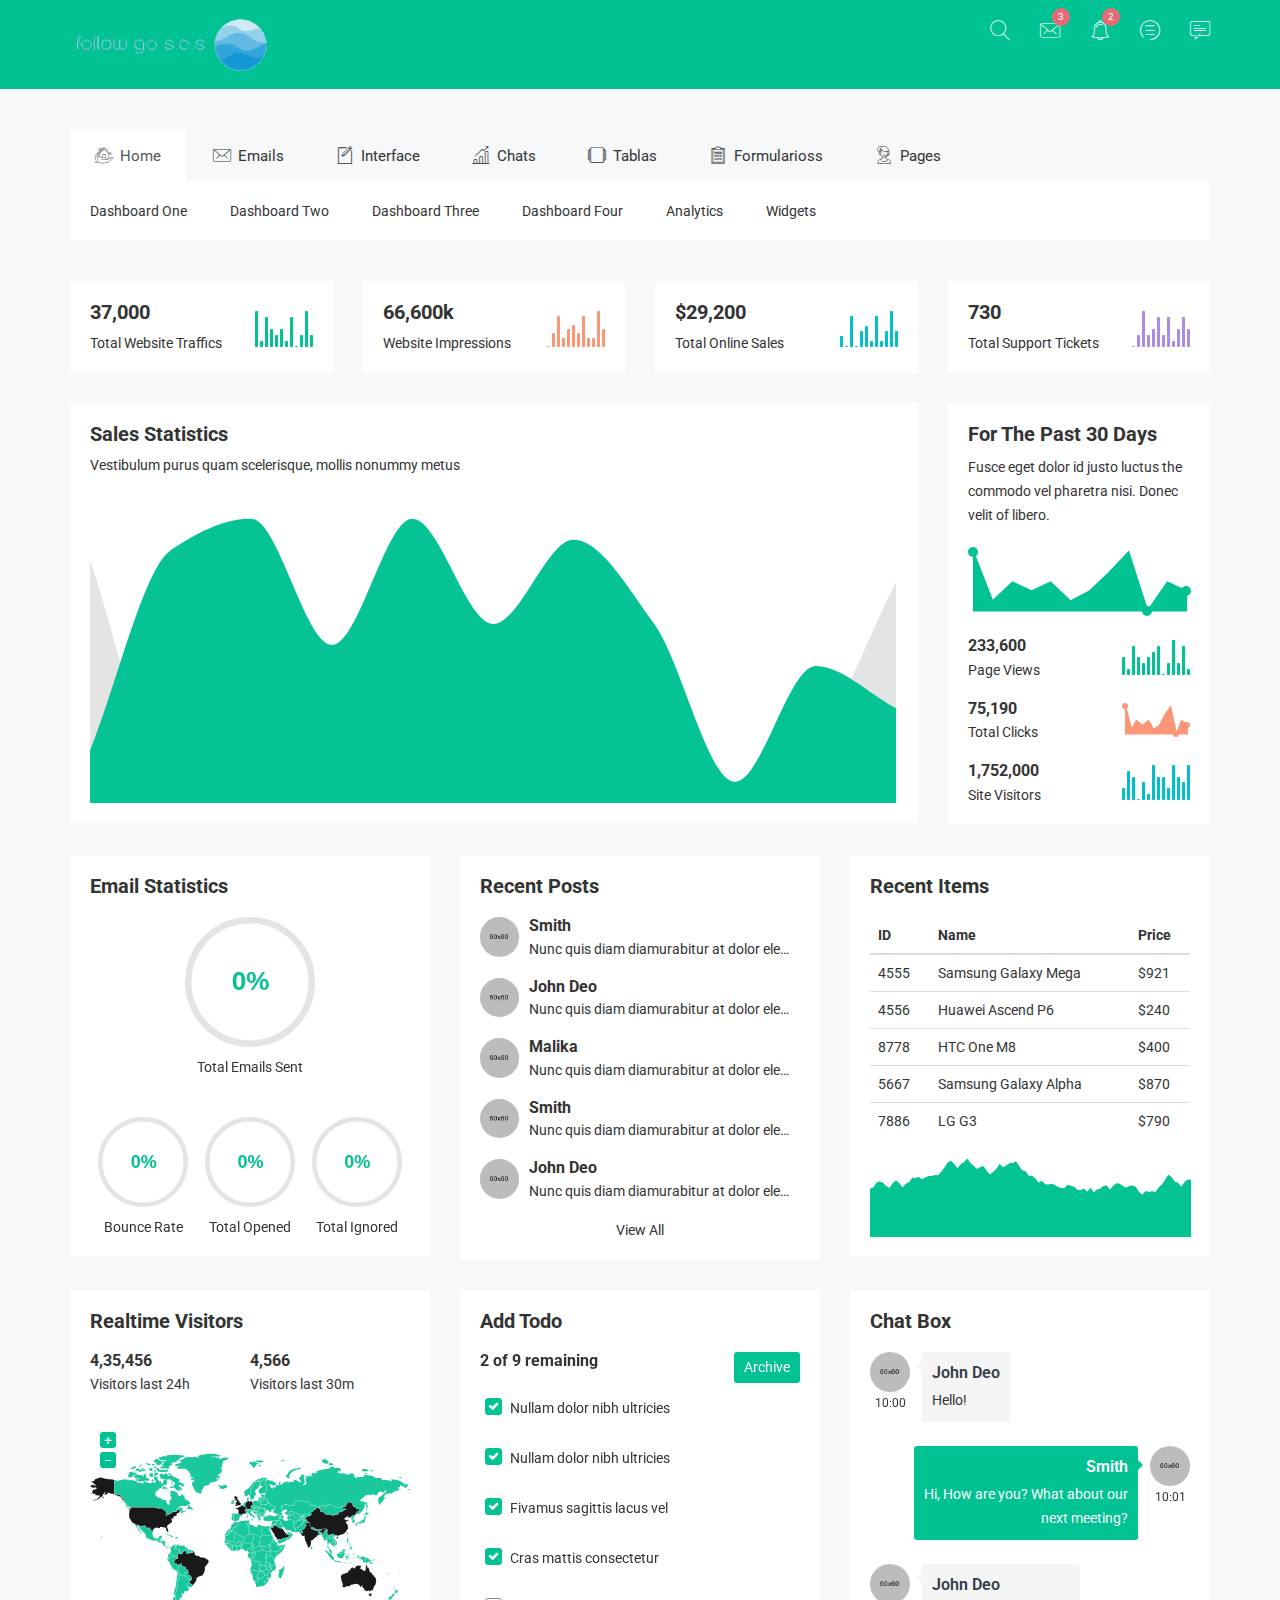
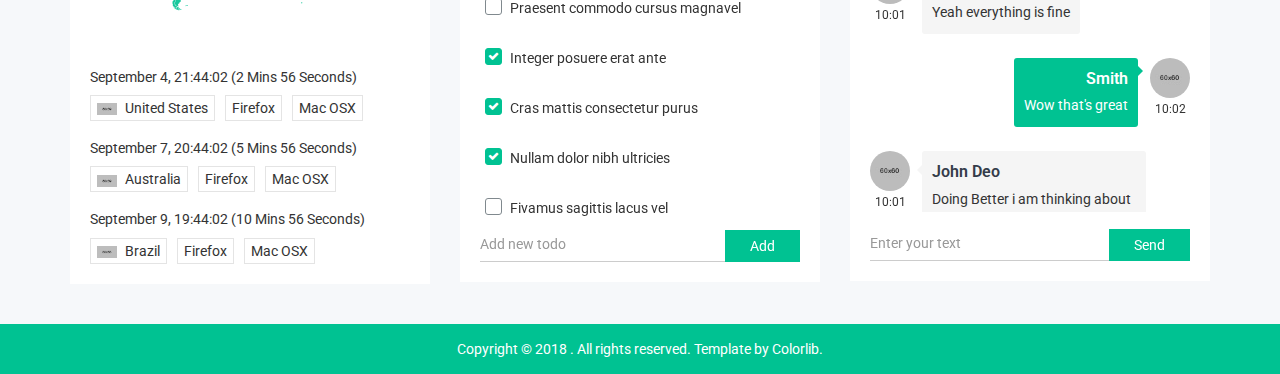
==== commit 1e373885: "Actualizacion 1.1 Inicio Y Login 1.1" ====
--- a/notika/green-horizotal/index.html
+++ b/notika/green-horizotal/index.html
@@ -69,7 +69,7 @@
             <div class="row">
                 <div class="col-lg-4 col-md-4 col-sm-12 col-xs-12">
                     <div class="logo-area">
-                        <a href="#"><img src="img/logo/logo.png" alt="" /></a>
+                        <a href="#"><img src="img/logo/Captura1.png" width="200px" alt="" /></a>
                     </div>
                 </div>
                 <div class="col-lg-8 col-md-8 col-sm-12 col-xs-12">
@@ -88,7 +88,7 @@
                                 <a href="#" data-toggle="dropdown" role="button" aria-expanded="false" class="nav-link dropdown-toggle"><span><i class="notika-icon notika-mail"></i></span></a>
                                 <div role="menu" class="dropdown-menu message-dd animated zoomIn">
                                     <div class="hd-mg-tt">
-                                        <h2>Messages</h2>
+                                        <h2>Mensajes</h2>
                                     </div>
                                     <div class="hd-message-info">
                                         <a href="#">
@@ -98,7 +98,7 @@
                                                 </div>
                                                 <div class="hd-mg-ctn">
                                                     <h3>David Belle</h3>
-                                                    <p>Cum sociis natoque penatibus et magnis dis parturient montes</p>
+                                                    <p>Buena la rata</p>
                                                 </div>
                                             </div>
                                         </a>
@@ -109,7 +109,7 @@
                                                 </div>
                                                 <div class="hd-mg-ctn">
                                                     <h3>Jonathan Morris</h3>
-                                                    <p>Cum sociis natoque penatibus et magnis dis parturient montes</p>
+                                                    <p>Que se dice</p>
                                                 </div>
                                             </div>
                                         </a>
@@ -155,7 +155,7 @@
                             <li class="nav-item nc-al"><a href="#" data-toggle="dropdown" role="button" aria-expanded="false" class="nav-link dropdown-toggle"><span><i class="notika-icon notika-alarm"></i></span><div class="spinner4 spinner-4"></div><div class="ntd-ctn"><span>3</span></div></a>
                                 <div role="menu" class="dropdown-menu message-dd notification-dd animated zoomIn">
                                     <div class="hd-mg-tt">
-                                        <h2>Notification</h2>
+                                        <h2>Notificaciones</h2>
                                     </div>
                                     <div class="hd-message-info">
                                         <a href="#">
@@ -222,38 +222,38 @@
                             <li class="nav-item"><a href="#" data-toggle="dropdown" role="button" aria-expanded="false" class="nav-link dropdown-toggle"><span><i class="notika-icon notika-menus"></i></span><div class="spinner4 spinner-4"></div><div class="ntd-ctn"><span>2</span></div></a>
                                 <div role="menu" class="dropdown-menu message-dd task-dd animated zoomIn">
                                     <div class="hd-mg-tt">
-                                        <h2>Tasks</h2>
+                                        <h2>Calificaciones</h2>
                                     </div>
                                     <div class="hd-message-info hd-task-info">
                                         <div class="skill">
                                             <div class="progress">
                                                 <div class="lead-content">
-                                                    <p>HTML5 Validation Report</p>
+                                                    <p>5 Estrellas</p>
                                                 </div>
                                                 <div class="progress-bar wow fadeInLeft" data-progress="95%" style="width: 95%;" data-wow-duration="1.5s" data-wow-delay="1.2s"> <span>95%</span>
                                                 </div>
                                             </div>
                                             <div class="progress">
                                                 <div class="lead-content">
-                                                    <p>Google Chrome Extension</p>
+                                                    <p>4 Estrellas</p>
                                                 </div>
                                                 <div class="progress-bar wow fadeInLeft" data-progress="85%" style="width: 85%;" data-wow-duration="1.5s" data-wow-delay="1.2s"><span>85%</span> </div>
                                             </div>
                                             <div class="progress">
                                                 <div class="lead-content">
-                                                    <p>Social Internet Projects</p>
+                                                    <p>3 Estrellas</p>
                                                 </div>
                                                 <div class="progress-bar wow fadeInLeft" data-progress="75%" style="width: 75%;" data-wow-duration="1.5s" data-wow-delay="1.2s"><span>75%</span> </div>
                                             </div>
                                             <div class="progress">
                                                 <div class="lead-content">
-                                                    <p>Bootstrap Admin</p>
+                                                    <p>2 Estrellas</p>
                                                 </div>
                                                 <div class="progress-bar wow fadeInLeft" data-progress="93%" style="width: 65%;" data-wow-duration="1.5s" data-wow-delay="1.2s"><span>65%</span> </div>
                                             </div>
                                             <div class="progress progress-bt">
                                                 <div class="lead-content">
-                                                    <p>Youtube App</p>
+                                                    <p>1 Estrellas</p>
                                                 </div>
                                                 <div class="progress-bar wow fadeInLeft" data-progress="55%" style="width: 55%;" data-wow-duration="1.5s" data-wow-delay="1.2s"><span>55%</span> </div>
                                             </div>
@@ -457,17 +457,15 @@
                     <ul class="nav nav-tabs notika-menu-wrap menu-it-icon-pro">
                         <li class="active"><a data-toggle="tab" href="#Home"><i class="notika-icon notika-house"></i> Home</a>
                         </li>
-                        <li><a data-toggle="tab" href="#mailbox"><i class="notika-icon notika-mail"></i> Email</a>
+                        <li><a data-toggle="tab" href="#mailbox"><i class="notika-icon notika-mail"></i> Emails</a>
                         </li>
                         <li><a data-toggle="tab" href="#Interface"><i class="notika-icon notika-edit"></i> Interface</a>
                         </li>
-                        <li><a data-toggle="tab" href="#Charts"><i class="notika-icon notika-bar-chart"></i> Charts</a>
+                        <li><a data-toggle="tab" href="#Charts"><i class="notika-icon notika-bar-chart"></i> Chats</a>
                         </li>
-                        <li><a data-toggle="tab" href="#Tables"><i class="notika-icon notika-windows"></i> Tables</a>
+                        <li><a data-toggle="tab" href="#Tables"><i class="notika-icon notika-windows"></i> Tablas</a>
                         </li>
-                        <li><a data-toggle="tab" href="#Forms"><i class="notika-icon notika-form"></i> Forms</a>
-                        </li>
-                        <li><a data-toggle="tab" href="#Appviews"><i class="notika-icon notika-app"></i> App views</a>
+                        <li><a data-toggle="tab" href="#Forms"><i class="notika-icon notika-form"></i> Formularioss</a>
                         </li>
                         <li><a data-toggle="tab" href="#Page"><i class="notika-icon notika-support"></i> Pages</a>
                         </li>
